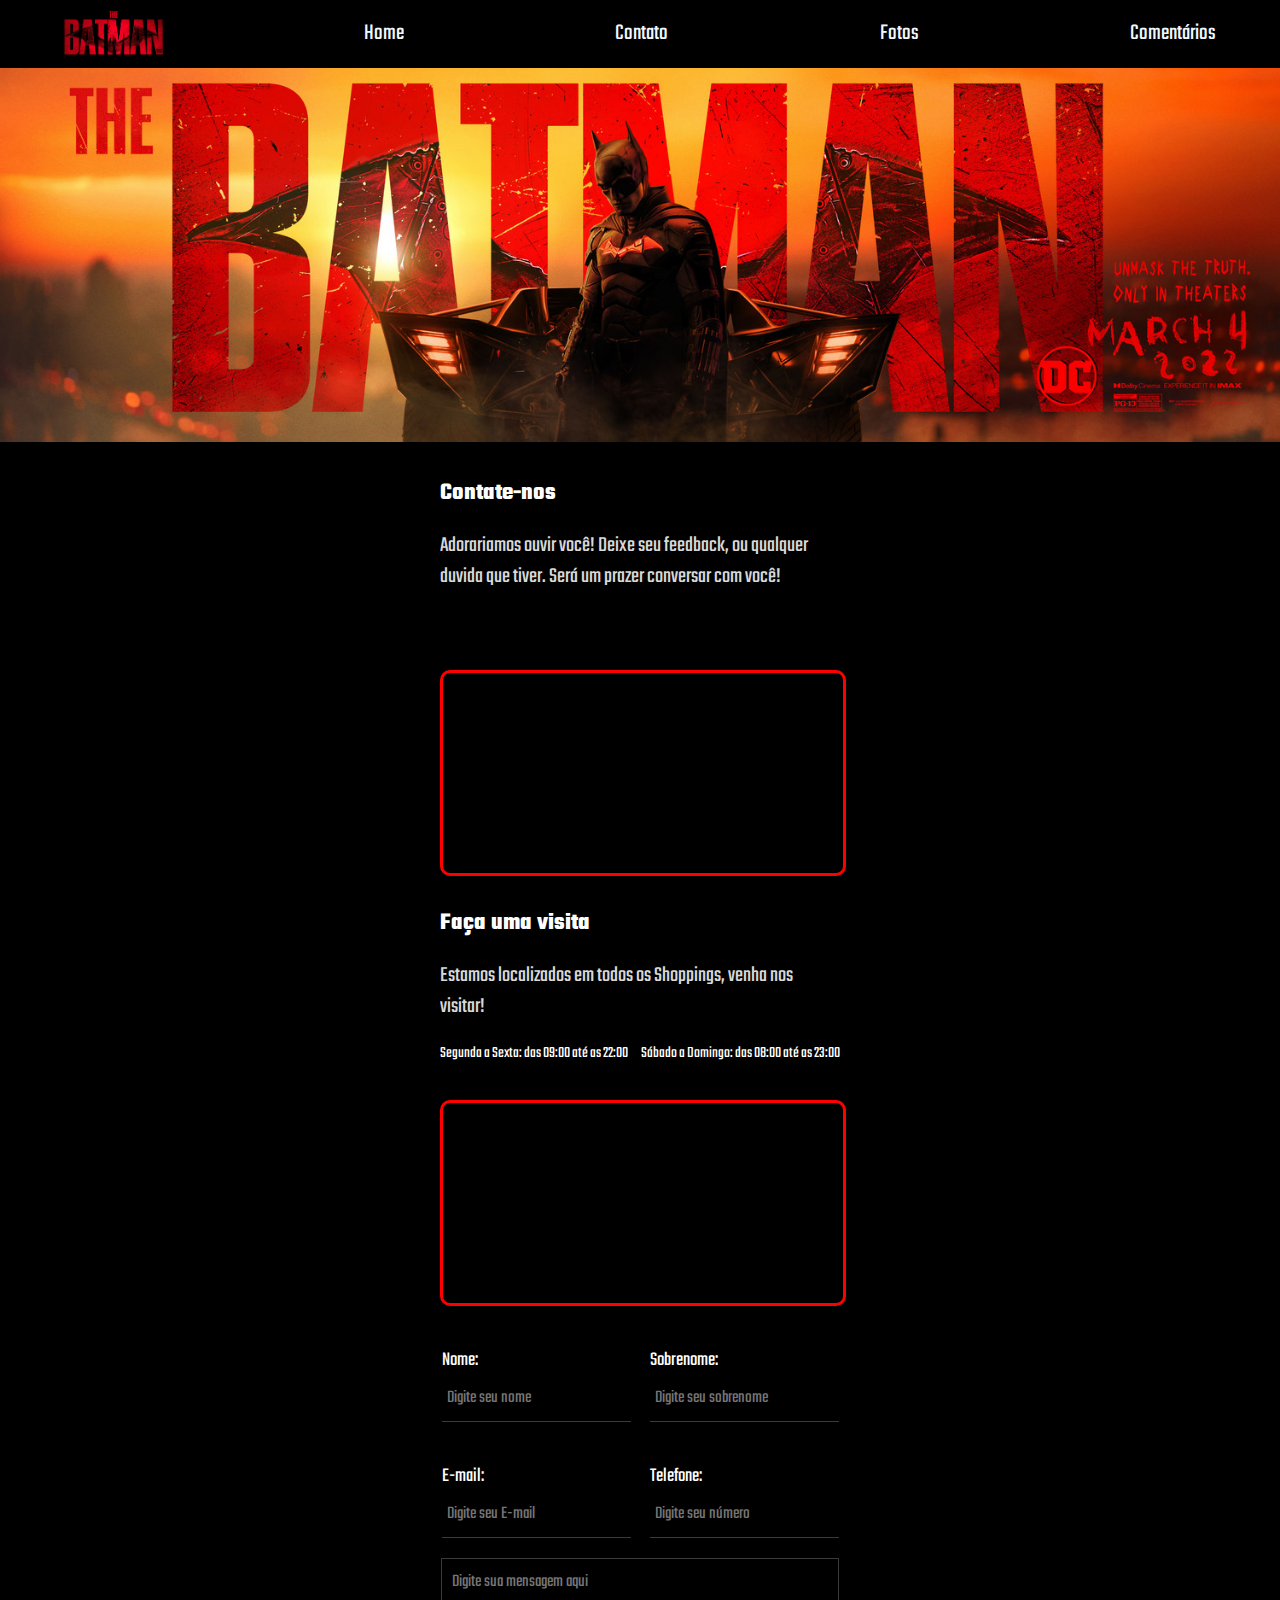
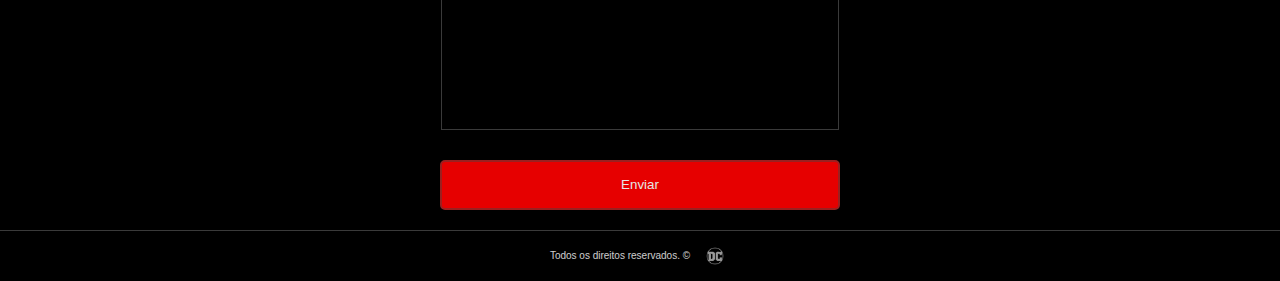
==== contato.html @ 8bd4d689 "Add files via upload" ====
<!DOCTYPE html>
<html lang="en">
<head>
    <meta charset="UTF-8">
    <meta name="viewport" content="width=device-width, initial-scale=1.0">
    <link rel="stylesheet" href="css/contato.css">
    <link rel="preconnect" href="https://fonts.googleapis.com">
    <link rel="preconnect" href="https://fonts.gstatic.com" crossorigin>
    <link href="https://fonts.googleapis.com/css2?family=Teko:wght@300..700&display=swap" rel="stylesheet">
    <script src="js/scripts.js" defer></script>
    <title>El Señor de la Noche</title>
</head>
<body>
    <header>
        <div class="header">
              
            <nav>
                <img src="./midias/senorlogo.png" alt="" id="logo">
                <div class="menumobile">
                    <div class="mm-line"></div>
                    <div class="mm-line"></div>
                    <div class="mm-line"></div>
                    <span class="close-menu invisible">Fechar menu</span>
                        <ul class="diver-down">
                            <li onclick="location.href='index.html'">Home</li>
                            <li onclick="location.href='contato.html'">Contato</li>
                            <li onclick="location.href='fotos.html'">Fotos</li>
                            <li onclick="location.href='comentarios.html'">Comentários</li>
                        </ul>
                </div>
                <ul class="main-list">
                    <li><a href="index.html" class="page">Home</a></li>
                    <li><a href="contato.html" class="page">Contato</a></li>
                    <li><a href="fotos.html" class="page">Fotos</a></li>
                    <li><a href="comentarios.html" class="page">Comentários</a></li>
                </ul> 
            </nav>
        </div>
    </header>
    <div class="banner">
        <img src="./midias/senorposter.jpg" alt="">
    </div>
    <div class="main-container">
        <div class="contact">
            <h2>Contate-nos</h2>
            <p>Adorariamos ouvir você!
                Deixe seu feedback, ou qualquer duvida que tiver.
                Será um prazer conversar com você!
            </p>
            <div class="contact-img"></div>
        </div>
        <div class="contact">
            <h2>Faça uma visita</h2>
            <p>Estamos localizados em todos os Shoppings, venha nos visitar!
            </p>
            <ul>
                <li>Segunda a Sexta: das 09:00 até as 22:00</li>
                <li>Sábado a Domingo: das 08:00 até as 23:00</li>
            </ul>
            <div class="visit-img"></div>
        </div>
        <div class="form-container">
                <div class="f-inputs">
                    <div class="f-input">
                        <label for="fname">Nome:</label>
                        <input 
                        type="text" 
                        id="fname" 
                        name="fname" 
                        placeholder="Digite seu nome"
                        >
                    </div>
                    <div class="f-input">
                        <label for="lname">Sobrenome:</label>
                        <input 
                        type="text" 
                        id="lname" 
                        name="lname" 
                        placeholder="Digite seu sobrenome"
                        >
                    </div>
                    <div class="f-input">
                        <label for="email">E-mail:</label>
                        <input 
                        type="text" 
                        id="email" 
                        name="email" 
                        placeholder="Digite seu E-mail"
                        >
                    </div>
                    <div class="f-input">
                        <label for="phone">Telefone:</label>
                        <input 
                        type="text" 
                        id="phone"
                        name="phone"
                        placeholder="Digite seu número"
                        >
                    </div>
                </div>
                <div class="form-text">
                    <div class="f-text">
                        <textarea name="usertext" id="usertext" placeholder="Digite sua mensagem aqui"></textarea>
                    </div>
                </div>
                <div class="form-btn">
                    <input type="submit" value="Enviar">
                </div>
        </div>
    </div>
    <footer>
        <div class="footer">    
        <span>Todos os direitos reservados. ©</span>
        <img src="./midias/cjlogo.jpg" alt="" id="disclaimer">
        </div>
    </footer>
</body>
</html>
---- css/contato.css ----
* {
    margin: 0;
    padding: 0;
    text-decoration: none;
    background-color: black;
}

.header {
    display: flex;
    flex-direction: row;
    justify-content: center;
    margin-right: 5%;
    margin-left: 5%;
    align-items: center;
    margin-top: 0;
    margin-bottom: 0;
    gap: 300px;
}

nav {
    display: flex;
    justify-content: space-between;
    width: 100%;
    padding: 0;
}


.menumobile {
    display: flex;
    flex-direction: column;
    display: none;
    width:30px;
    height:30px;
    opacity: 0.8;
    padding: 10px;
    align-self: center;
    padding-bottom: 0px;
    justify-content: space-between;
    cursor: pointer;
}

.menumobile:hover {
    opacity: 1;
    transition: .3s;
}

.mm-line {
    height: 4px;
    width: 100%;
    background-color: red;
    border-radius: 2px;
}

.close-menu{
    font-family: "Teko", sans-serif;
    font-size: 18px;
    color: black;
    background-color: transparent;
    align-self: center;
    justify-self: center;
    height: 30px;
    padding-top: 1px;
    cursor: pointer;
}

.invisible{
    display: none;
}

.active-drop{
    width: 170px;
    background-color: red;
    border-radius: 5px;
    padding: 0px;
    position: relative;
    right: 0px;
}

.diver-down {
    list-style: none;
    background: black;
    color: #FFF;
    display: flex;
    align-items: center;
    border-bottom-right-radius: 0.5em;
    border-bottom-left-radius: 0.5em;
    margin: 0px;
    padding: 10px 20px;
    cursor: pointer;
    position: absolute;
    top: 25px;
    right: 0px;
    width: 130px;
    opacity: 0;
    display: none;
    transition: 0.3s;
    z-index: 1;
}

.diver-down li {
    cursor: pointer;
    margin-bottom: 5px;
    border-bottom: 1px solid #222222;
    font-weight: bold;
    transition: .3s;
    text-align: center;
    font-family: "Teko", sans-serif;
}

.diver-down li:last-child {
    margin-bottom: -2px;
    border-bottom: none;
}

.diver-down li:hover {
    color: red
    ;
}

.open-diver {
    display: block;
    opacity: 1;
}

ul {
    list-style: none;
    display: flex;
    justify-content: space-between;
    align-items: center;
    width: inherit;
    margin-left: 200px;
}

.header a{
    font-family: "Teko", sans-serif;
    font-size: 23px;
    color: aliceblue;
    padding: 0;
}

.page:hover{
    color: grey;
    transition: 0.3s;
}

#logo {
    width: 100px;
    margin-top: 10px;
    margin-bottom: 10px;
}

.banner {
    width: 100%;
    margin: auto;
}

.banner img {
        width: 100%;
}

.main-container {
    display: flex;
    color: #FFF;
    align-items: center;
    justify-content: center;
    gap: 30px;
    padding-top: 30px;
}

.contact {
    display: flex;
    flex-direction: column;
    width: 400px;
    margin-right: auto;
    margin-left: auto;
    font-family: "Teko", sans-serif;
    text-decoration: none;
    height: 400px;
}

.contact ul{
    text-decoration: none;
    list-style-type: none;
    margin-left: 0px;
    padding-top: 20px;
}

.contact p {
    font-size: 22px;
    opacity: 0.85;
    margin-top: 20px;
}

.contact-img {
    margin-top: auto;
    border: 3px solid red;
    width: inherit;
    height: 200px;
    border-radius: 10px;
    background-image: url(https://img.migalhas.com.br/gf_Base/empresas/miga/imagens/FBAFC5C650D7067AE37DB96D7F48656F03BC_atendente.JPG);
    background-size: cover;
    transition: 0.5s;
}

.contact-img:hover{
    transform: scale(1.02);
}

.visit-img {
    margin-top: auto;
    border: 3px solid red;
    width: inherit;
    height: 200px;
    border-radius: 10px;
    background-image: url(https://dynamic-media-cdn.tripadvisor.com/media/photo-o/1d/95/f2/d2/cinemark.jpg?w=1200&h=-1&s=1);
    background-size: cover;
    transition: 0.5s;
}

.visit-img:hover{
    transform: scale(1.02);
}

.form-container{
    display: flex;
    flex-direction: column;
    width: 400px;
    padding: 10px;
    font-family: "Teko", sans-serif;
    margin-right: auto;
}

.f-inputs{
    display: flex;
    align-items: center;
    justify-content: center;
    flex-wrap: wrap;
    width: 100%;
    gap: 20px;
}

.f-input{
    display: flex;
    flex-direction: column;
    width: 47%;
    padding-bottom: 20px;
    font-size: 20px;
}

.f-input input {
    width: 95%;
    border: unset;
    border-bottom: 1px solid #3a3a3a;
    padding: 10px 5px;
    transition: .3s;
    font-family: "Teko", sans-serif;
    font-size: 18px;
}

.f-input input:focus{
    outline: none;
    color: #FFF;
    border-bottom: 1px solid #FFF;
}

.form-text{
    display: flex;
    align-items: center;
    justify-content: center;
    width: 400px;
}

.f-text{
    width: inherit;
}

.form-text textarea{
    justify-self: center;
    display: flex;
    width: 94%;
    height: 150px;
    padding: 10px;
    color: #FFF;
    resize: none;
    border: 1px solid #3a3a3a;
    font-family: "Teko", sans-serif;
    font-size: 18px;
}

.form-text textarea:focus{
    color: #FFF;
    outline: none;
    border: 1px solid #FFF;
}

.form-btn {
    margin-top: 20px;
    justify-self: center;
}

.form-btn input{
    height: 50px;
    width: 400px;
    background-color: red;
    color: #FFF;
    border-radius: 5px;
    opacity: 0.9;
    margin-top: 10px;
    transition: 0.5s;
    border: 2px solid rgb(172, 36, 36);
}

.form-btn input:hover {
    opacity: 1;
    transform: scale(1.01);
    font-weight: bold;
    cursor: pointer;
}

.form-btn input:active {
    background-color: rgb(172, 36, 36);
    transition: 0s;
}

footer {
    color: #FFF;

}

footer span {
    opacity: 0.8;
    font-family: 'Lucida Sans', 'Lucida Sans Regular', 'Lucida Grande', 'Lucida Sans Unicode', Geneva, Verdana, sans-serif;
    font-size: 10px;
}

#disclaimer {
    width: 30px;
    opacity: 0.6;
}

.footer {
    border-top: 1px solid #3a3a3a;
    height: 50px;
    display: flex;
    justify-content: center;
    align-items: center;
    gap: 10px;
    margin-top: 10px;
}

@media(max-width: 1300px) {
    .main-container {
        flex-direction: column;
    }

    .contact{
        margin-right: auto;
    }

    .form-container{
        margin-left: auto;
    }

}

@media(max-width: 620px){

    h2{
        font-size: 20px;
    }

    .main-list {
        display: none;
    }

    .menumobile {
        display: flex;
        flex-direction: column;
        justify-content: space-between;
     }

    .main-container {
        flex-direction: column;
    }

    .contact{
        width: 280px;
    }

    .contact-img{
        margin-bottom: auto;
    }

    .contact p{
        font-size: 18px;
    }

    .form-container{
        width: 100%;
        padding: 0px;
    }

    .f-inputs{
        justify-self: center;
        align-self: center;
        flex-direction: column;
        max-width: 390px;
    }

    .f-input{
        align-self: center;
        width: 80%;
    }

    .form-item{
        width: 100%;
    }

    .form-item input{
        width: 100%;
    }

    .form-text{
        align-self: center;
        width: 350px;
    }

    .f-text textarea{
        width: 320px;
    }

    .form-btn {
        align-self: center;
    }

    nav {
     margin: 0;
     display: flex;
    }

      #fname{
        height: 20px;
      }

      #lname{
        height: 20px;
      }

      #email{
        height: 20px;
      }

      #phone{
        height: 20px;
        margin-bottom: 20px;
      }

      .form-btn input{
        width: 280px;
      }
}
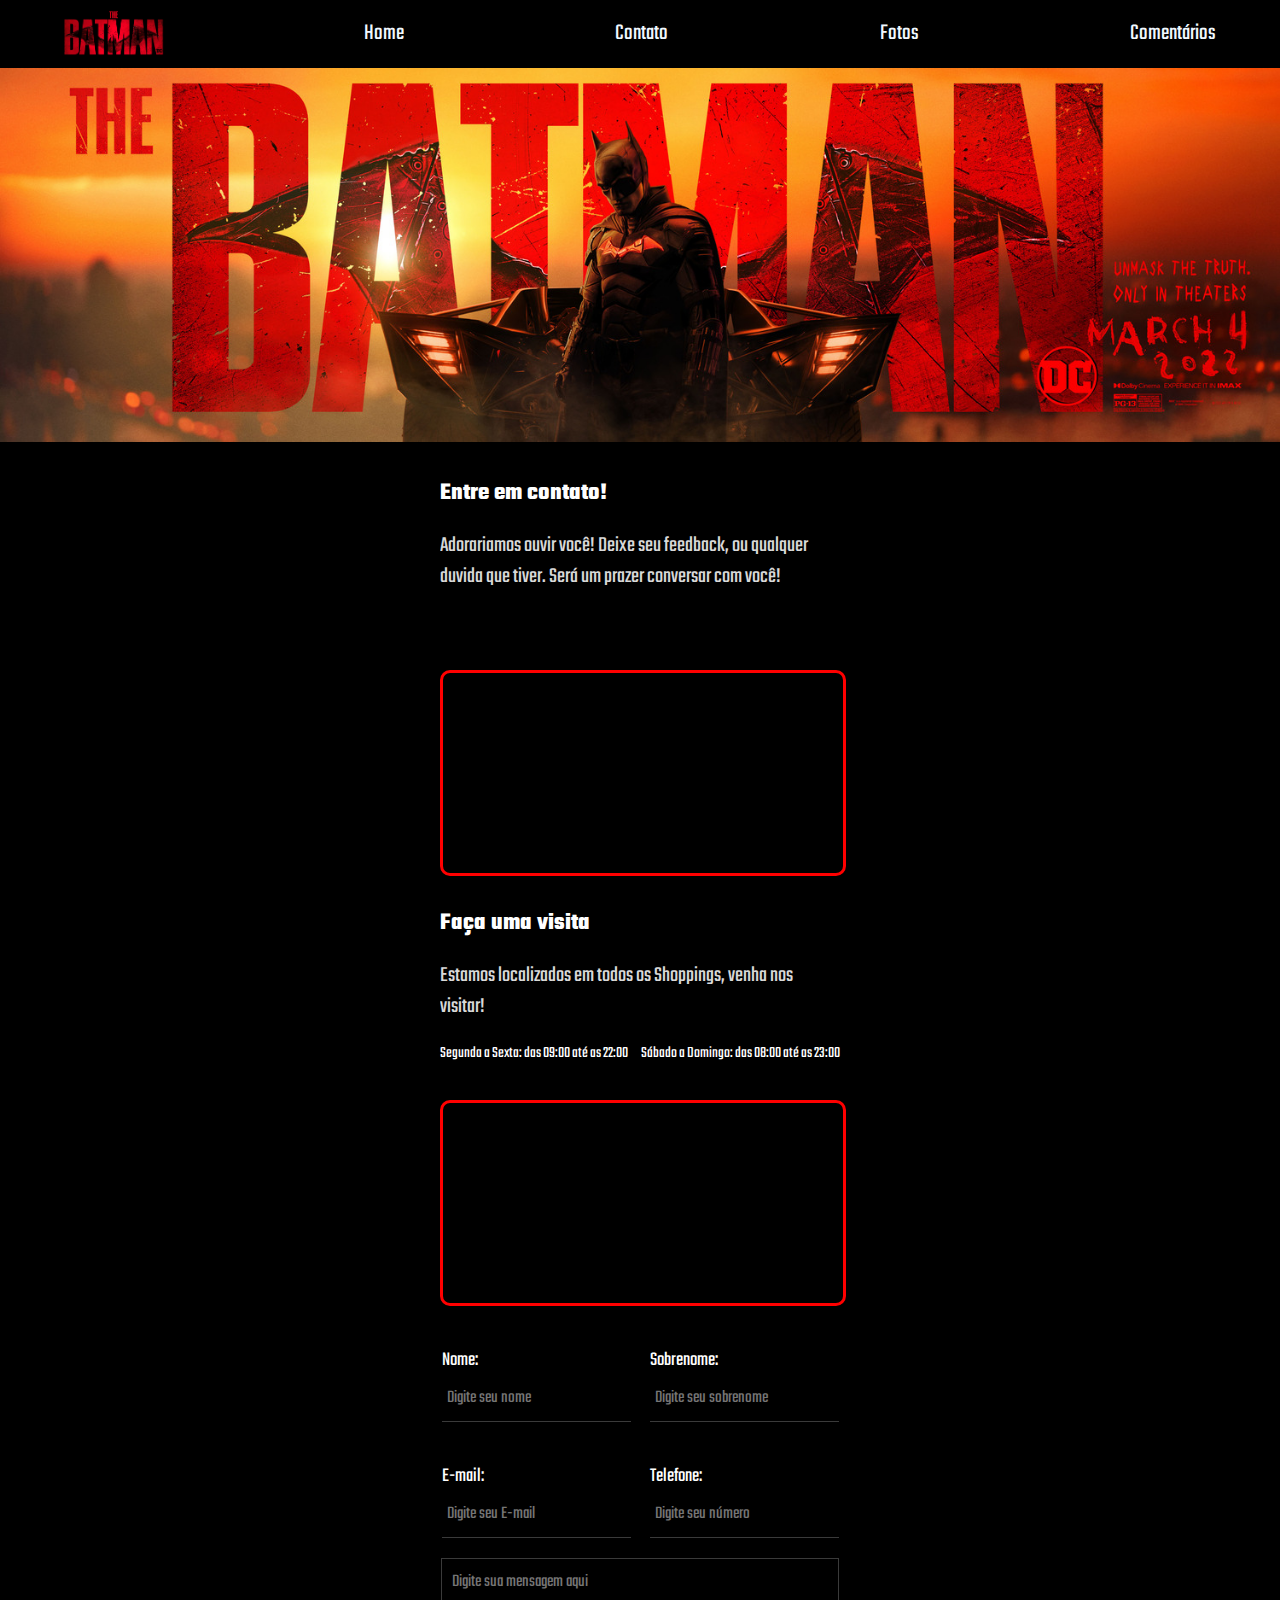
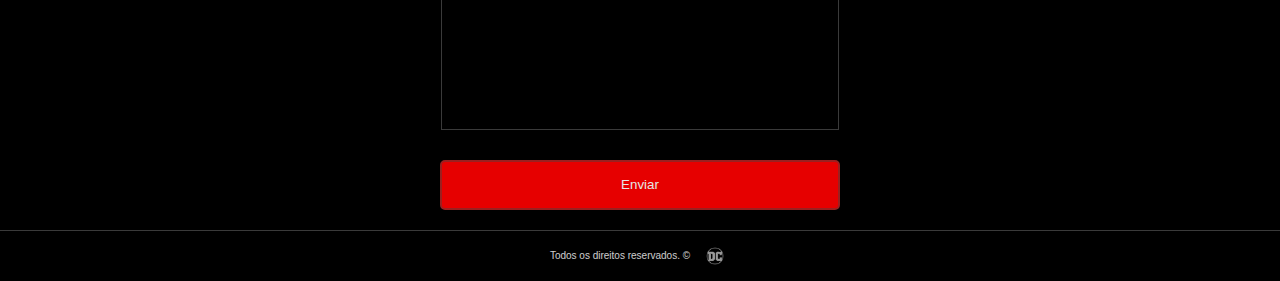
==== commit 0b3cbe54: "Update contato.html" ====
--- a/contato.html
+++ b/contato.html
@@ -42,7 +42,7 @@
     </div>
     <div class="main-container">
         <div class="contact">
-            <h2>Contate-nos</h2>
+            <h2>Entre em contato!</h2>
             <p>Adorariamos ouvir você!
                 Deixe seu feedback, ou qualquer duvida que tiver.
                 Será um prazer conversar com você!
@@ -115,4 +115,4 @@
         </div>
     </footer>
 </body>
-</html>+</html>
